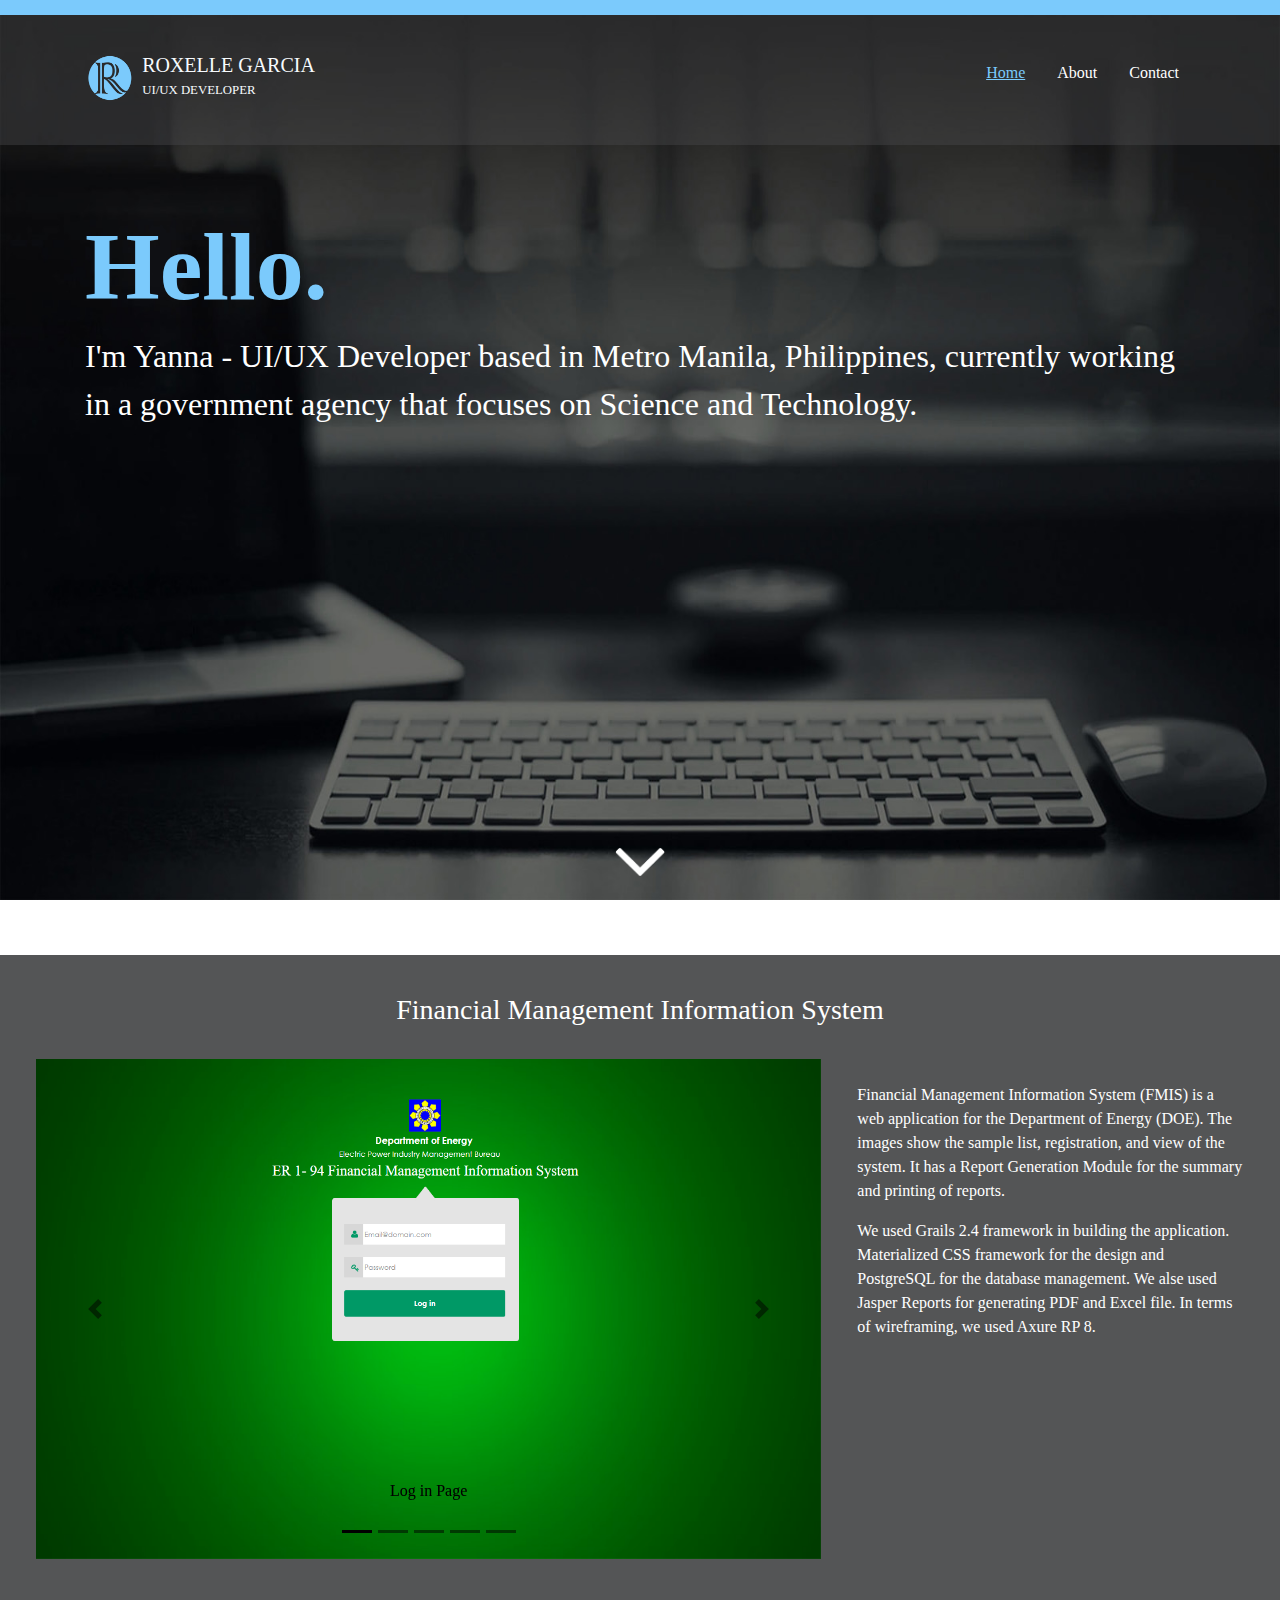
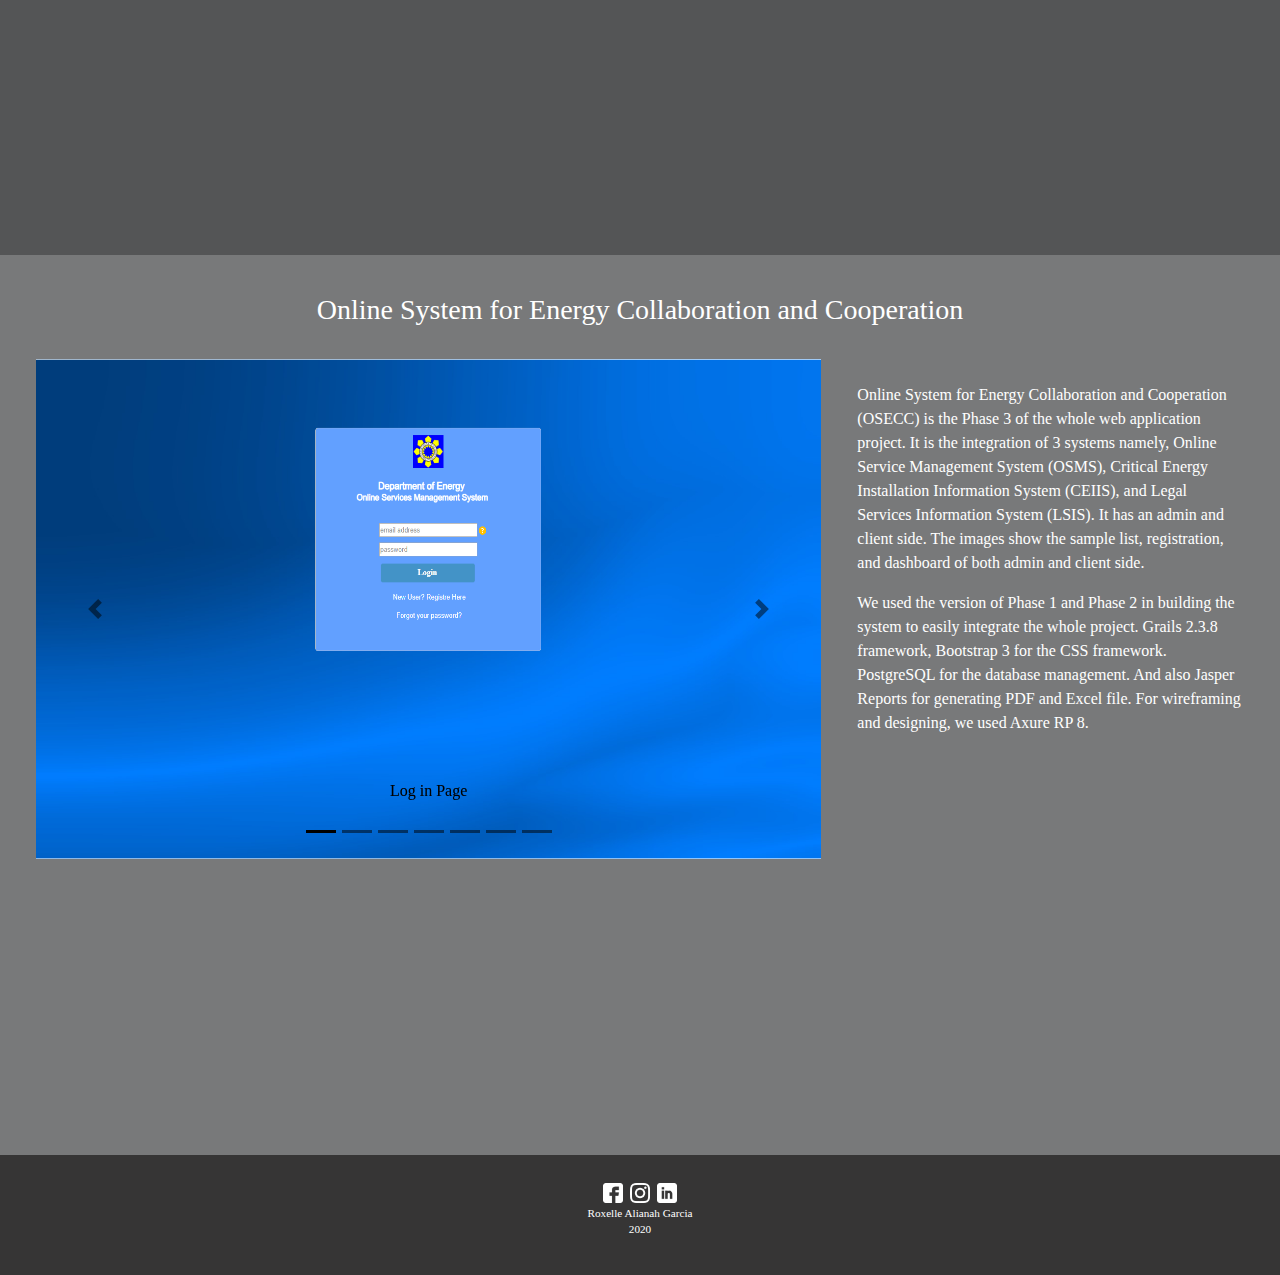
==== index.html @ 97a5bca0 "initial commit" ====
<!DOCTYPE html>
<html>
	<head>
		<title>Home</title>
		<link rel="stylesheet" type="text/css" href="css/bootstrap.css">
		<link rel="stylesheet" type="text/css" href="css/bootstrap.min.css">
		<link rel="stylesheet" type="text/css" href="css/custom.css">
		
		<script type="text/javascript" src="js/jquery.min.js"></script>
		<script type="text/javascript" src="js/bootstrap.js"></script>
		<script type="text/javascript" src="js/bootstrap.min.js"></script>
	</head>
	<body>
		<div class="top-nav-blue"></div>
		<div class="nav-div">
			<div class="container">
				<nav>
					<div class="nav-title">
						<div class="row">
							<div class="col-1">
								<img class="logo" src="img/logo.png">
							</div>
							<div class="col-11 web-title">
								<h5>ROXELLE GARCIA</h5>
								<p>UI/UX DEVELOPER</p>
							</div>
						</div>
					</div>
					<ul class="nav justify-content-end">
						<li class="nav-item">
							<a class="nav-link active-link" href="index.html">Home</a>
						</li>
						<li class="nav-item">
							<a class="nav-link" href="about.html">About</a>
						</li>
						<li class="nav-item">
							<a class="nav-link" href="contact.html">Contact</a>
						</li>
					</ul>
				</nav>
			</div>
		</div>
		<div class="main">
			<div class="container">
				<div class="custom-intro">
					<h1 class="hello"><b>Hello.</b></h1>
					<p class="intro">I'm Yanna - UI/UX Developer based in Metro Manila, Philippines, currently working in a government agency that focuses on Science and Technology.</p>
				</div>
			</div>
			<div class="main-arrow-holder">
				<a href="#fmis" id="arrow-click">
					<img src="img/arrow-down-w.png" class="main-arrow-logo">
				</a>
			</div>
		</div>
		<div id="fmis" class="fmis">
			<div class="fmis-container">
				<div class="row">
					<div class="home-subtitle">
						<h3 class="home-subtitle-label">Financial Management Information System</h3>
					</div>
					<div class="project-carousel-holder">
						<div id="fmis-carousel" class="carousel slide" data-ride="carousel">
							<ul class="carousel-indicators">
								<li data-target="#fmis-carousel" data-slide-to="0" class="active"></li>
								<li data-target="#fmis-carousel" data-slide-to="1"></li>
								<li data-target="#fmis-carousel" data-slide-to="2"></li>
								<li data-target="#fmis-carousel" data-slide-to="3"></li>
								<li data-target="#fmis-carousel" data-slide-to="4"></li>
							</ul>
							<div class="carousel-inner">
								<div class="carousel-item active">
									<img src="img/fmis-5.PNG" class="img-carousel" width="1100" height="500">
									<div class="carousel-caption">
										<p>Log in Page</p>
									</div>   
								</div>
								<div class="carousel-item">
									<img src="img/fmis-1.PNG" class="img-carousel" width="1100" height="500">
									<div class="carousel-caption">
										<p>Dashboard</p>
									</div>   
								</div>
								<div class="carousel-item">
									<img src="img/fmis-2.PNG" class="img-carousel" width="1100" height="500">
									<div class="carousel-caption">
										<p>Registration Page</p>
									</div>   
								</div>
								<div class="carousel-item">
									<img src="img/fmis-3.PNG" class="img-carousel" width="1100" height="500">
									<div class="carousel-caption">
										<p>List Page</p>
									</div>   
								</div>
								<div class="carousel-item">
									<img src="img/fmis-4.PNG" class="img-carousel" width="1100" height="500">
									<div class="carousel-caption">
										<p>View Page</p>
									</div>   
								</div>
							</div>
							<a class="carousel-control-prev" href="#fmis-carousel" data-slide="prev">
								<span class="carousel-control-prev-icon"></span>
							</a>
							<a class="carousel-control-next" href="#fmis-carousel" data-slide="next">
								<span class="carousel-control-next-icon"></span>
							</a>
						</div>
					</div>
					<div class="project-description-holder">
						<p>Financial Management Information System (FMIS) is a web application for the Department of Energy (DOE). The images show the sample list, registration, and view of the system. It has a Report Generation Module for the summary and printing of reports.<p>

						<p>We used Grails 2.4 framework in building the application. Materialized CSS framework for the design and PostgreSQL for the database management. We alse used Jasper Reports for generating PDF and Excel file. In terms of wireframing, we used Axure RP 8.</p>
					</div>
				</div>
				
				
			</div>
		</div>
		<div id="osecc" class="osecc">
			<div class="osecc-container">
				<div class="row">
					<div class="home-subtitle">
						<h3 class="home-subtitle-label">Online System for Energy Collaboration and Cooperation</h3>
					</div>
					<div class="project-carousel-holder">
						<div id="osecc-carousel" class="carousel slide" data-ride="carousel">
							<ul class="carousel-indicators">
								<li data-target="#osecc-carousel" data-slide-to="0" class="active"></li>
								<li data-target="#osecc-carousel" data-slide-to="1"></li>
								<li data-target="#osecc-carousel" data-slide-to="2"></li>
								<li data-target="#osecc-carousel" data-slide-to="3"></li>
								<li data-target="#osecc-carousel" data-slide-to="4"></li>
								<li data-target="#osecc-carousel" data-slide-to="5"></li>
								<li data-target="#osecc-carousel" data-slide-to="6"></li>
							</ul>
							<div class="carousel-inner">
								<div class="carousel-item active">
									<img src="img/osecc-client-3.PNG" class="img-carousel" width="1100" height="500">
									<div class="carousel-caption">
										<p>Log in Page</p>
									</div>   
								</div>
								<div class="carousel-item">
									<img src="img/osecc-admin-1.PNG" class="img-carousel" width="1100" height="500">
									<div class="carousel-caption">
										<p>Dashboard of Admin</p>
									</div>   
								</div>
								<div class="carousel-item">
									<img src="img/osecc-admin-2.PNG" class="img-carousel" width="1100" height="500">
									<div class="carousel-caption">
										<p>Registration Page of Admin</p>
									</div>   
								</div>
								<div class="carousel-item">
									<img src="img/osecc-admin-3.PNG" class="img-carousel" width="1100" height="500">
									<div class="carousel-caption">
										<p>List Page of Admin</p>
									</div>   
								</div>
								<div class="carousel-item">
									<img src="img/osecc-client-1.PNG" class="img-carousel" width="1100" height="500">
									<div class="carousel-caption">
										<p>Home Page of Client</p>
									</div>   
								</div>
								<div class="carousel-item">
									<img src="img/osecc-client-2.PNG" class="img-carousel" width="1100" height="500">
									<div class="carousel-caption">
										<p>Registration Page of Client</p>
									</div>   
								</div>
								<div class="carousel-item">
									<img src="img/osecc-client-4.PNG" class="img-carousel" width="1100" height="500">
									<div class="carousel-caption">
										<p>List Page of Client</p>
									</div>   
								</div>
							</div>
							<a class="carousel-control-prev" href="#osecc-carousel" data-slide="prev">
								<span class="carousel-control-prev-icon"></span>
							</a>
							<a class="carousel-control-next" href="#osecc-carousel" data-slide="next">
								<span class="carousel-control-next-icon"></span>
							</a>
						</div>
					</div>
					<div class="project-description-holder">
						<p>Online System for Energy Collaboration and Cooperation (OSECC) is the Phase 3 of the whole web application project. It is the integration of 3 systems namely, Online Service Management System (OSMS), Critical Energy Installation Information System (CEIIS), and Legal Services Information System (LSIS). It has an admin and client side. The images show the sample list, registration, and dashboard of both admin and client side.<p>

						<p>We used the version of Phase 1 and Phase 2 in building the system to easily integrate the whole project. Grails 2.3.8 framework, Bootstrap 3 for the CSS framework. PostgreSQL for the database management. And also Jasper Reports for generating PDF and Excel file. For wireframing and designing, we used Axure RP 8.</p>
					</div>
				</div>
				
			</div>
		</div>
		<div class="custom-footer">
			<div class="container">
				<div class="custom-footer-content">
					<a href="https://www.facebook.com/roxelle.garcia" target="_blank"><img src="img/w-facebook.png" class="footer-icon"></a>
					<a href="https://www.instagram.com/mystique.letterings" target="_blank"><img src="img/w-instagram.png" class="footer-icon"></a>
					<a href="https://www.linkedin.com/in/roxelle-alianah-garcia" target="_blank"><img src="img/w-linkedin.png" class="footer-icon"></a>
					<p>
						Roxelle Alianah Garcia<br/>
						2020
					</p>
				</div>
			</div>
		</div>

		<script type="text/javascript">
			$(document).ready(function() {
				$('#arrow-click').on('click', function(e) { 
				    e.preventDefault();
				    $('html, body').animate({
				        scrollTop: $( $.attr(this, 'href') ).offset().top
				    }, 500);
				});
			});
		</script>
		
	</body>
</html>
---- css/custom.css ----
body {
	background-image: url('../img/bg.jpg');
	background-size: 100% 100vh;
	background-repeat: no-repeat;
	background-attachment: fixed;
	font-family: "Verdana";
}

.top-nav-blue {
	background: #7bcafc;
	height: 15px;
	width: 100%;
}

.logo {
	height: 50px;
	width: 50px;
}

.web-title {
	padding-left: 4%;
}

.nav-div {
	background: rgba(75, 76, 77, 0.4);
	height: 130px;
	width: 100%;
	padding-top: 3%;
}

.nav-title {
	float: left;
	color: #f7fbfe;
	width: 50%;
}

.nav-title p {
	font-size: 0.8em;
	line-height: 10px;
}

.main-about,
.main {
	padding-top: 5%;
	height: 90vh;
}

.main-arrow-holder {
	width: 100%;
	bottom: 0;
	position: absolute;
}

.main-arrow-logo {
	height: 50px;
	width: 50px;
	margin: auto;
	display: block;
	margin-bottom: 1%;
}

.main-cv {
	padding: 2% 8% 0 8%;
}

.cv-property {
	width: 100%;
}

.hello {
	color: #7bcafc;
	font-size: 6em;
}

.intro {
	color: #ffffff;
	font-size: 2em;
}

.title {
	color: #7bcafc;
	font-size: 2em;
}

.about-body {
	color: #ffffff;
}

.contact-content {
	text-align: center;
}

.sub-title {
	color: #ffffff;
	line-height: 3px;
}

.contact-sub-content {
	color: #ffffff;
	font-size: 1.5em;
	margin-top: 4%;
	width: 100%;
}

.contact-row {
	width: 60%;
	padding-bottom: 1%;
}

.contact-icon {
	height: 50px;
	width: 50px;
}

.about-photo {
	float: left;
	width: 30%;
}

.about-content {
	float: right;
	width: 70%;
}

.photo {
	height: 270px;
	width: 320px;
}

.carousel-caption,
.carousel-indicators,
.carousel-control-next,
.carousel-control-prev {
    filter: invert(100%);
}

.img-carousel {
	width: 100%;
}

.fmis-container,
.osecc-container {
	width: 100%;
	padding: 3% 4% 3% 4%;
}

.fmis,
.osecc {
	 height: 100vh;
	 color: #ffffff;
}

#fmis {
	background: rgba(75, 76, 77, 0.95);
}

#osecc {
	background: rgba(75, 76, 77, 0.75);
}

.home-subtitle {
	text-align: center;
	width: 100%;
}

.project-carousel-holder {
	width: 65%;
	margin-top: 2%;
}

.project-description-holder {
	width: 35%;
	margin-top: 1%;
	padding: 3% 0 0 3%;
}

.custom-footer {
	width: 100%;
	height: 120px;
	background: #363535;
	padding-top: 2%;
	font-size: 0.7em;
	color: #ffffff;
}

.custom-footer-content {
	text-align: center;
}

.footer-icon {
	height: 20px;
	width: 20px;
	margin: 2px;
}

a {
	color: #ffffff;
}

a:hover {
	color: #7bcafc;
}

.active-link {
	color: #7bcafc;
	text-decoration: underline;
}

@media only screen and (max-width: 991px) {
	.main {
		padding-top: 5%;
		height: 100vh;
	}

	.nav-title {
		float: left;
		color: #f7fbfe;
		width: 48%;
	}

	.nav-title p {
		font-size: 0.7em;
		line-height: 10px;
	}

	.nav-link {
		font-size: 1.5em;
	}

	.hello {
		color: #7bcafc;
		font-size: 8em;
	}

	.intro {
		color: #ffffff;
		font-size: 2.8em;
	}

	.web-title {
		padding-left: 10%;
	}

	.fmis,
	.osecc {
		height: inherit;
		color: #ffffff;
	}

	.project-carousel-holder {
		width: 100%;
		margin-top: 2%;
	}

	.project-description-holder {
		width: 100%;
		margin-top: -5px;
		padding-left: 0;
		font-size: 2em;
	}

	.home-subtitle-label {
		font-size: 3em;
	}

	.main-about {
		padding-top: 0;
		padding-bottom: 3%;
		height: inherit;
	}

	.about-photo {
		float: left;
		width: 100%;
	}
	
	.about-content {
		float: left;
		width: 100%;
		font-size: 2em;
	}
	
	.photo {
		height: 680px;
		width: 780px;
		margin-top: 5%;
	}

	.btn-cv {
		font-size: 1.5em;
		margin-top: 2%;
	}

	.main-cv {
		padding: 2% 2% 0 2%;
	}
}

@media only screen and (max-height: 550px) {
	.main-arrow-holder {
		width: 100%;
		margin-top: 5%;
		position: relative;
	}

	.main {
		padding-top: 5%;
		height: inherit;
	}

	.nav-title {
		float: left;
		color: #f7fbfe;
		width: 48%;
	}

	.nav-title p {
		font-size: 0.7em;
		line-height: 10px;
	}

	.nav-link {
		font-size: 1.5em;
	}

	.web-title {
		padding-left: 10%;
	}

	.fmis,
	.osecc {
		height: inherit;
		color: #ffffff;
	}

	.project-carousel-holder {
		width: 100%;
		margin-top: 2%;
	}

	.project-description-holder {
		width: 100%;
		margin-top: -5px;
		padding-left: 0;
		font-size: 2em;
	}

	.home-subtitle-label {
		font-size: 3em;
	}

	.main-about {
		padding-top: 0;
		padding-bottom: 3%;
		height: inherit;
	}

	.about-photo {
		float: left;
		width: 100%;
	}
	
	.about-content {
		float: left;
		width: 100%;
		font-size: 2em;
	}
	
	.photo {
		height: 680px;
		width: 780px;
	}

	.btn-cv {
		font-size: 1.5em;
		margin-top: 2%;
	}

}
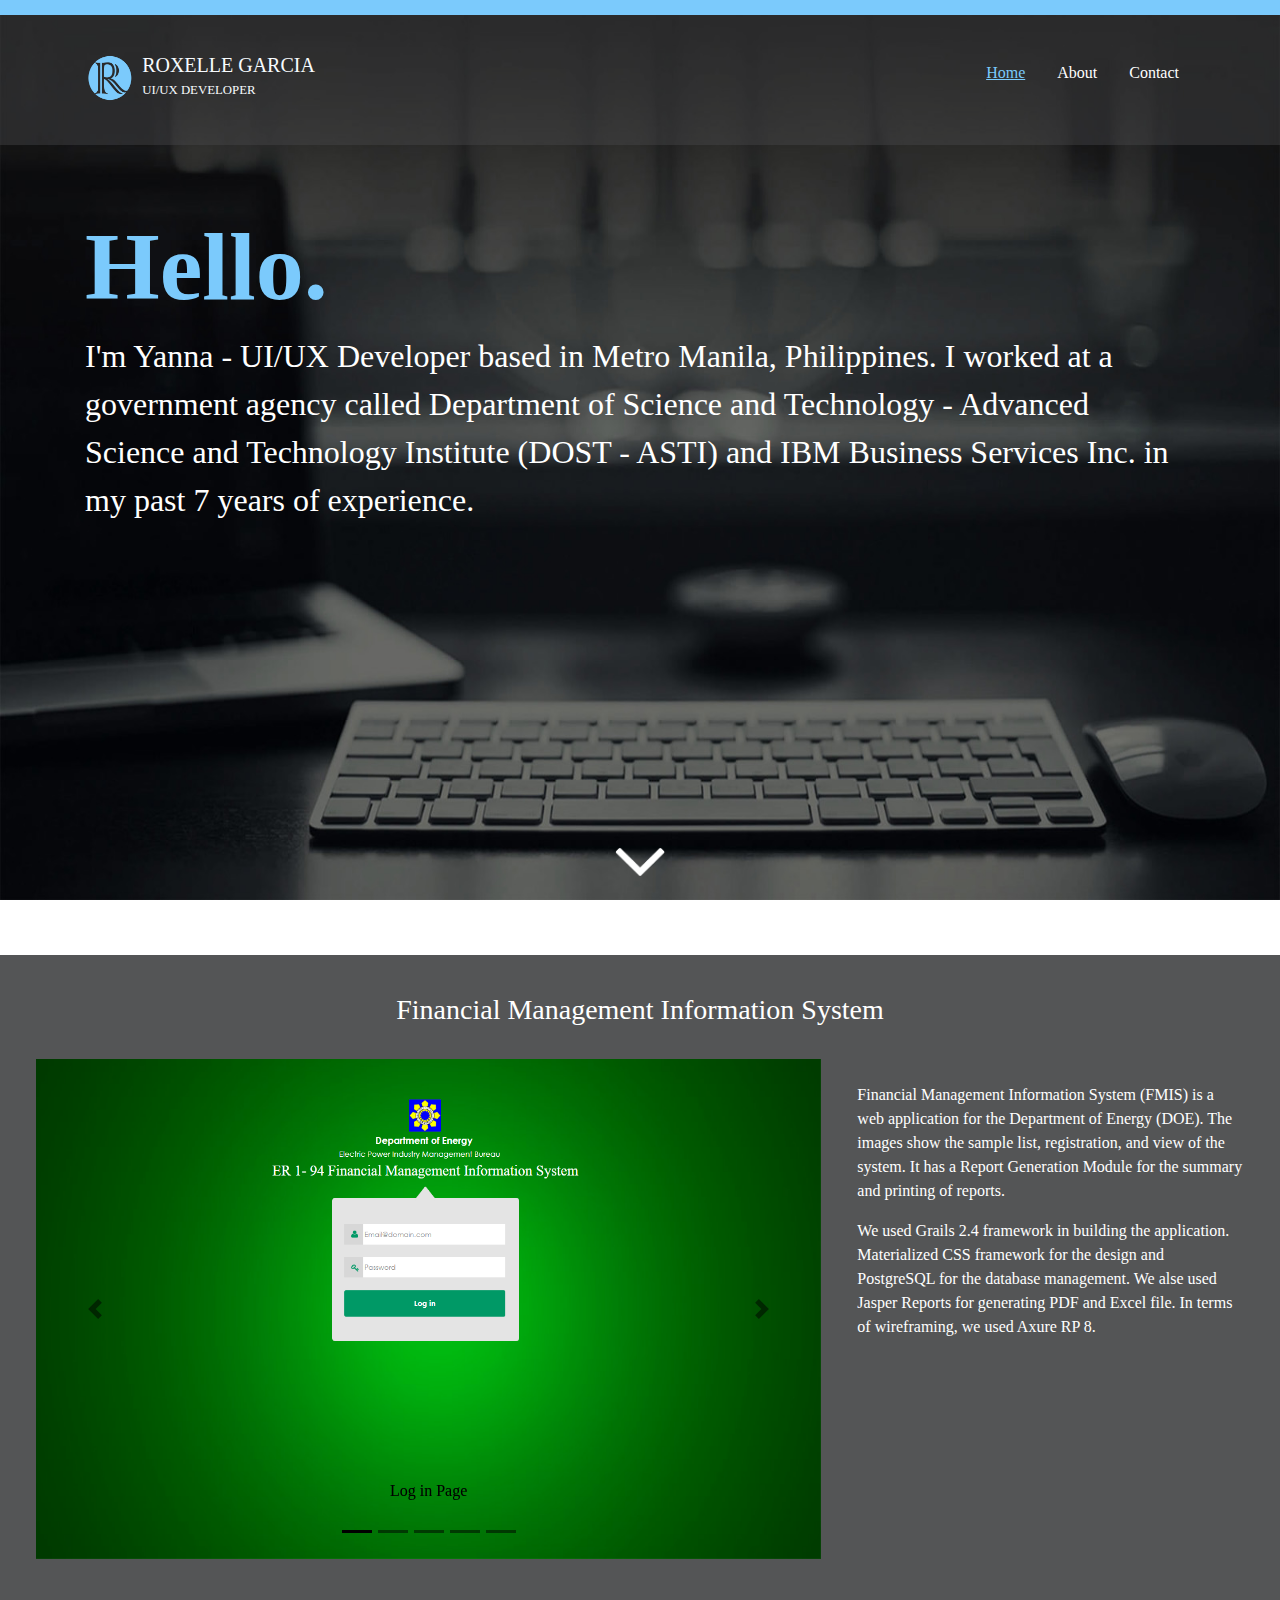
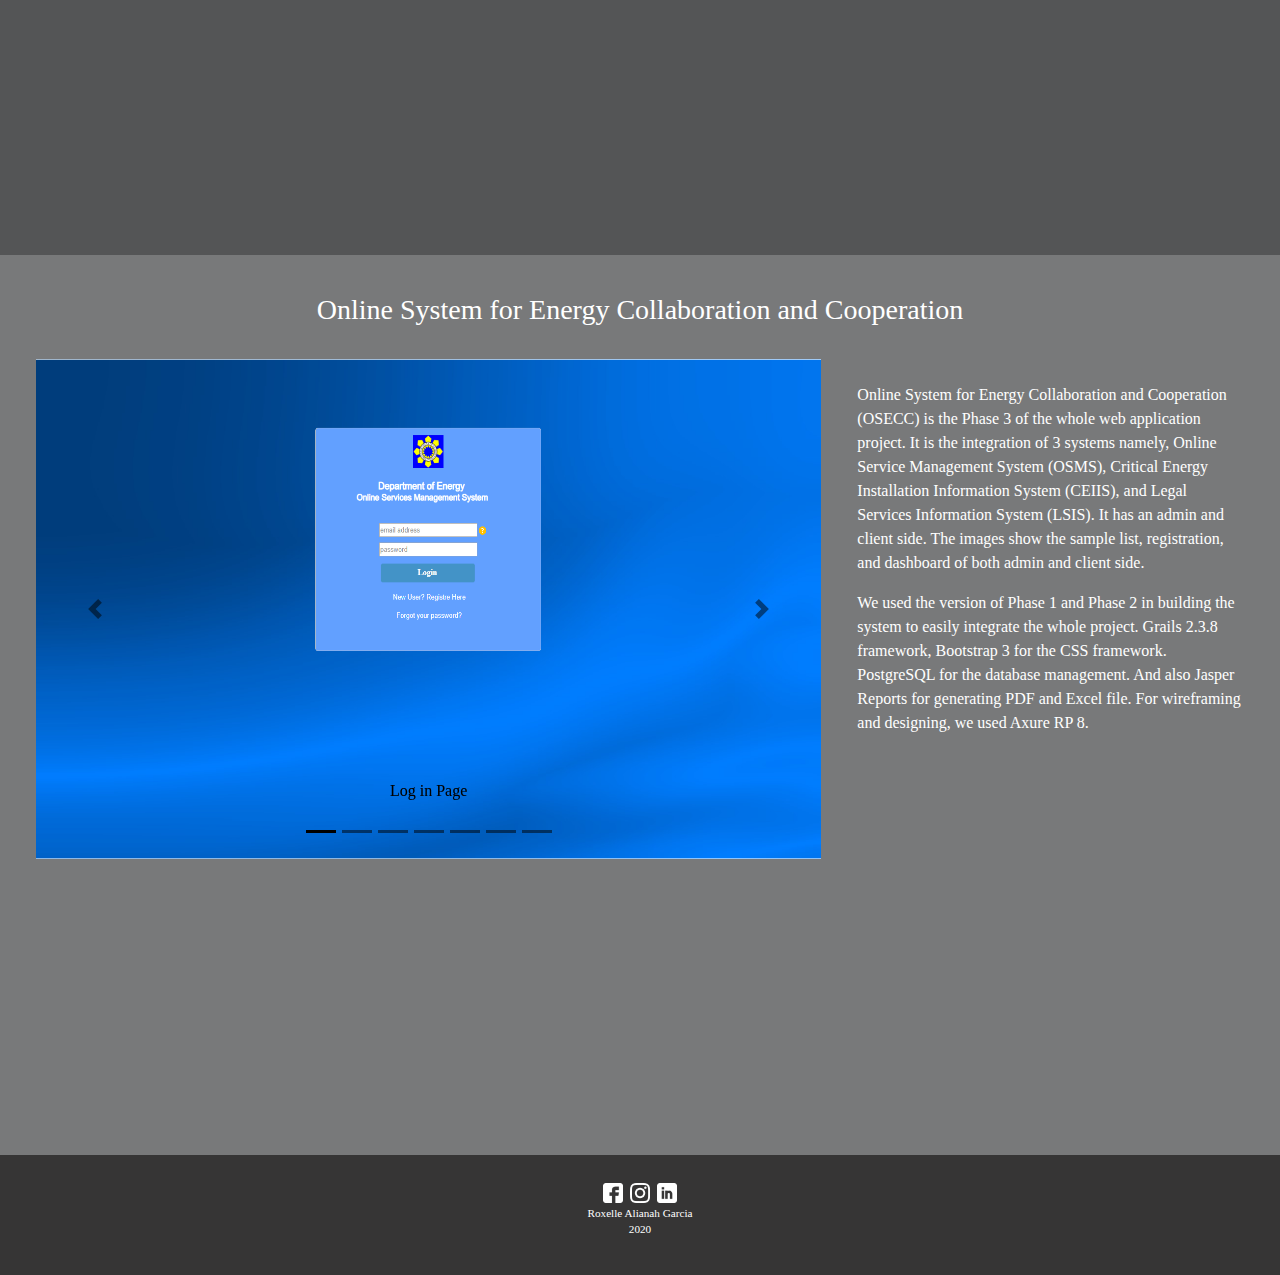
==== commit 5728ae46: "Update index.html" ====
--- a/index.html
+++ b/index.html
@@ -44,7 +44,9 @@
 			<div class="container">
 				<div class="custom-intro">
 					<h1 class="hello"><b>Hello.</b></h1>
-					<p class="intro">I'm Yanna - UI/UX Developer based in Metro Manila, Philippines, currently working in a government agency that focuses on Science and Technology.</p>
+					<p class="intro">I'm Yanna - UI/UX Developer based in Metro Manila, Philippines. I worked at a government agency called Department of Science and Technology - Advanced 
+						Science and Technology Institute (DOST - ASTI) and IBM Business Services Inc. in my past 7 years of experience.
+					</p>
 				</div>
 			</div>
 			<div class="main-arrow-holder">
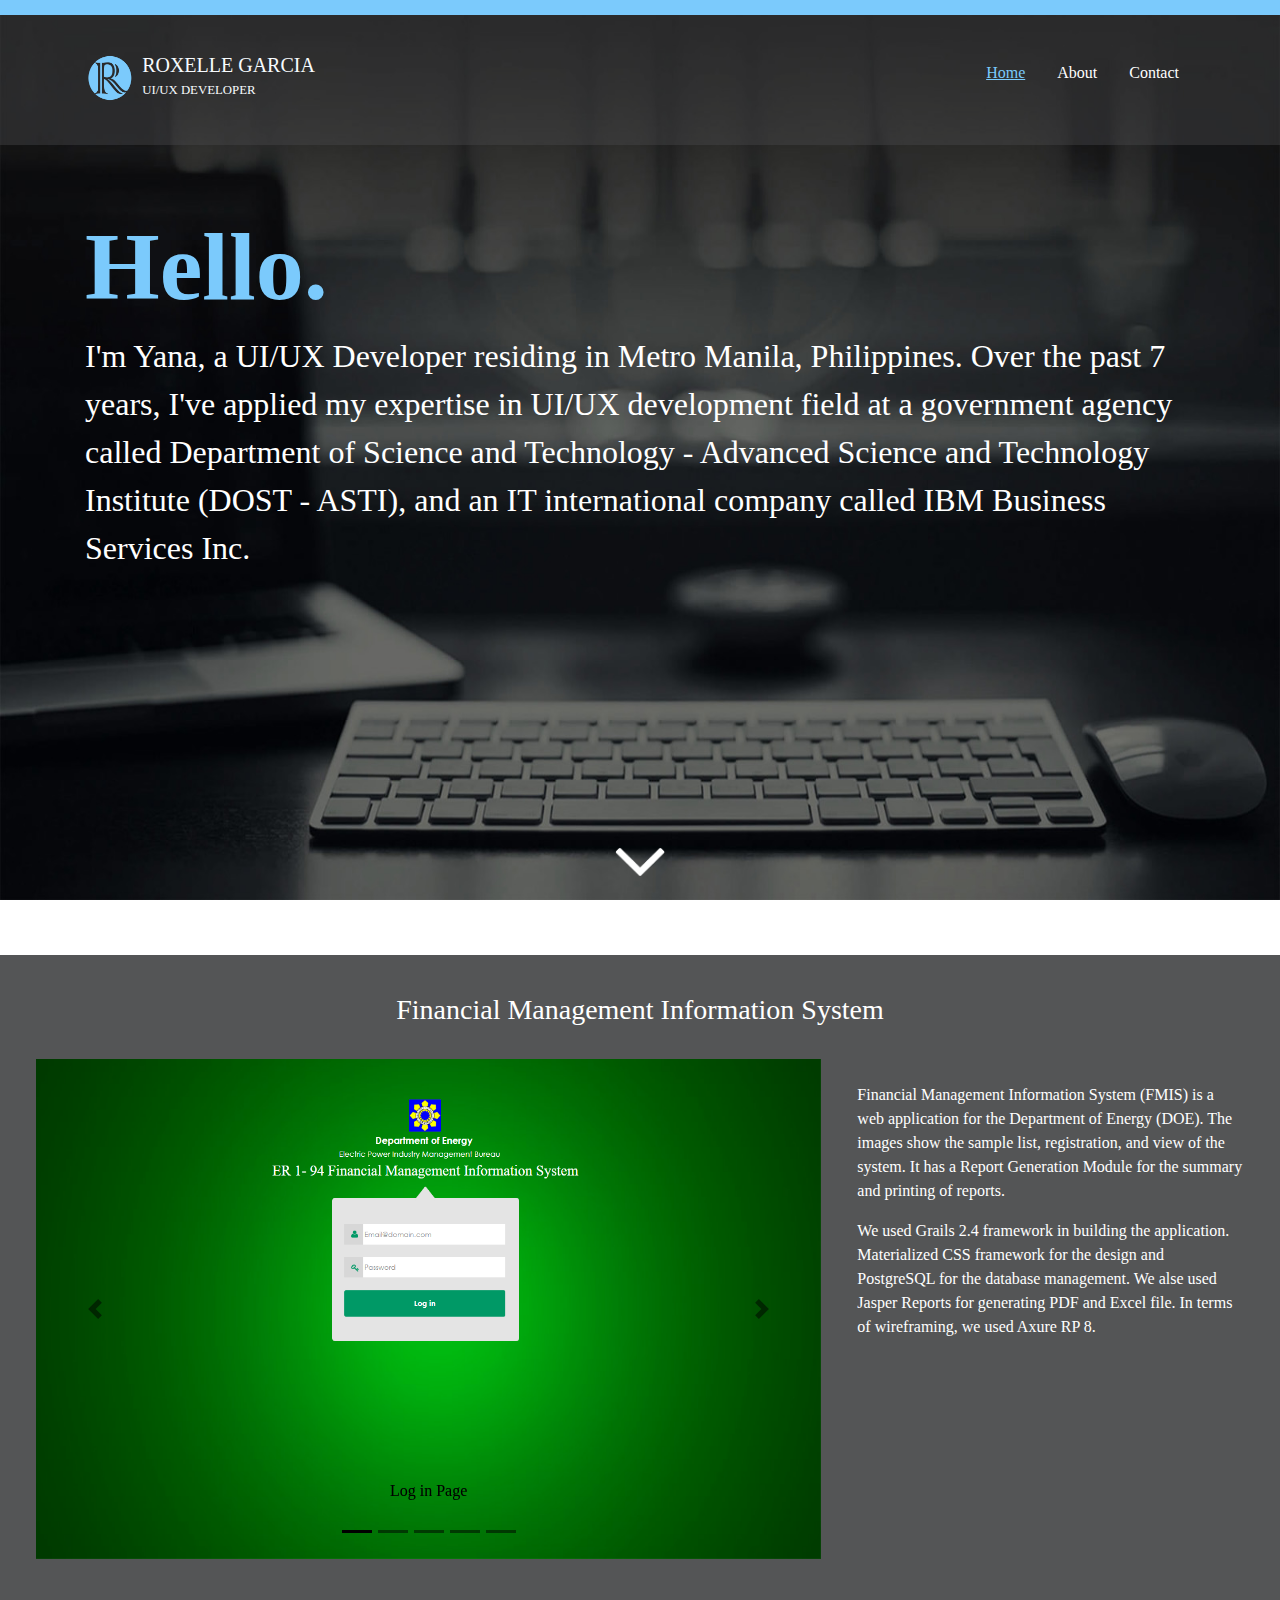
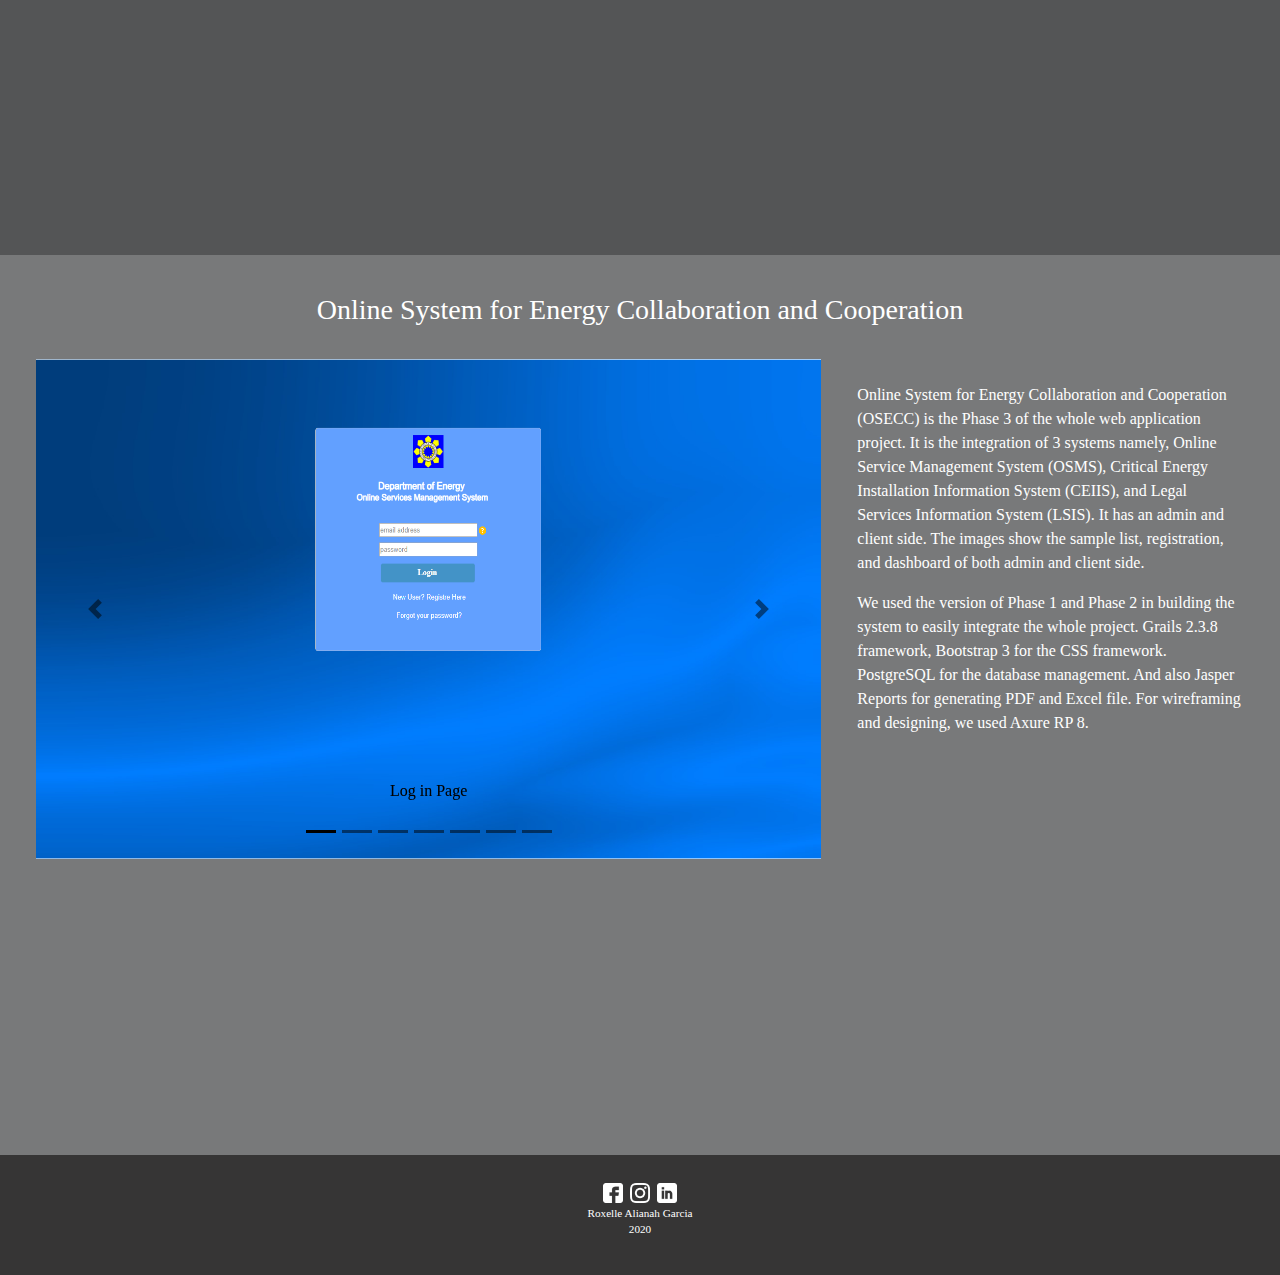
==== commit 363a8b51: "updated info" ====
--- a/index.html
+++ b/index.html
@@ -44,8 +44,11 @@
 			<div class="container">
 				<div class="custom-intro">
 					<h1 class="hello"><b>Hello.</b></h1>
-					<p class="intro">I'm Yanna - UI/UX Developer based in Metro Manila, Philippines. I worked at a government agency called Department of Science and Technology - Advanced 
-						Science and Technology Institute (DOST - ASTI) and IBM Business Services Inc. in my past 7 years of experience.
+					<p class="intro">
+						I'm Yana, a UI/UX Developer residing in Metro Manila, Philippines. 
+						Over the past 7 years, I've applied my expertise in UI/UX development field at a government agency called 
+						Department of Science and Technology - Advanced Science and Technology Institute (DOST - ASTI), 
+						and an IT international company called IBM Business Services Inc.
 					</p>
 				</div>
 			</div>
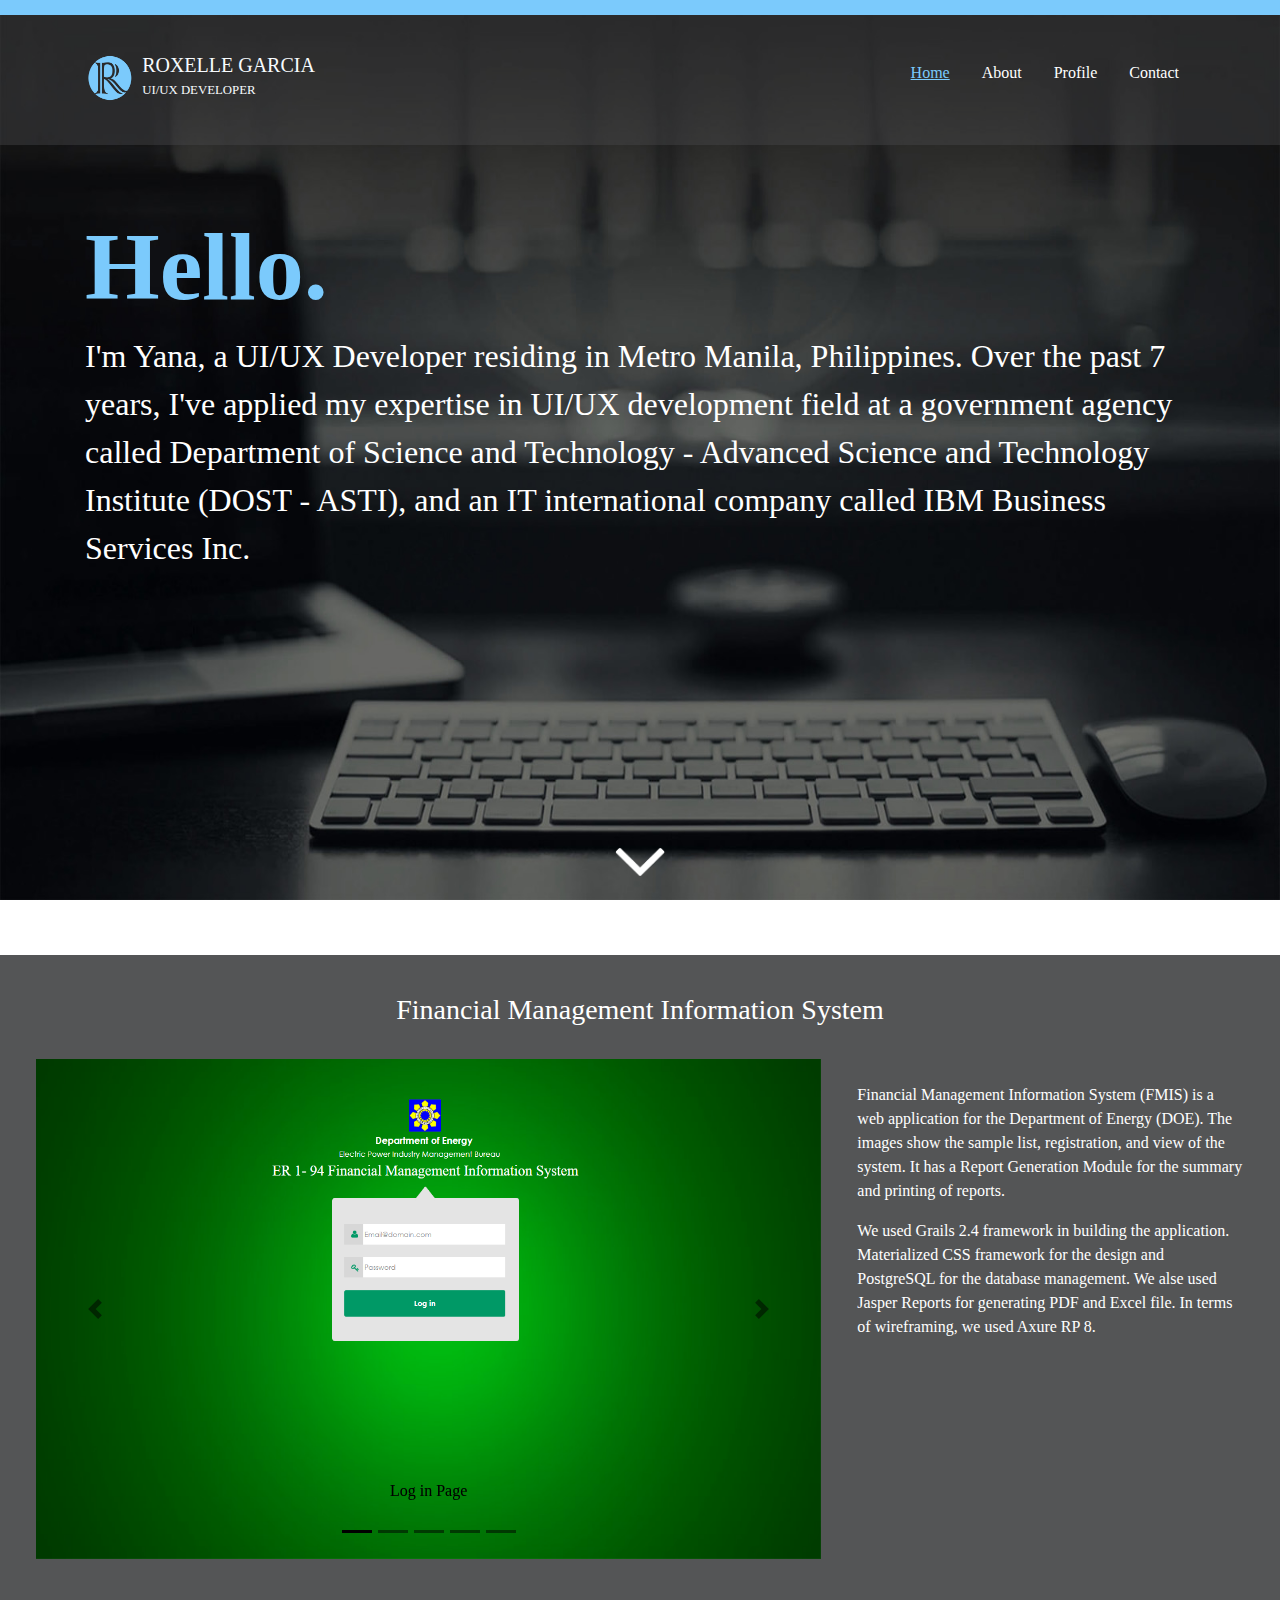
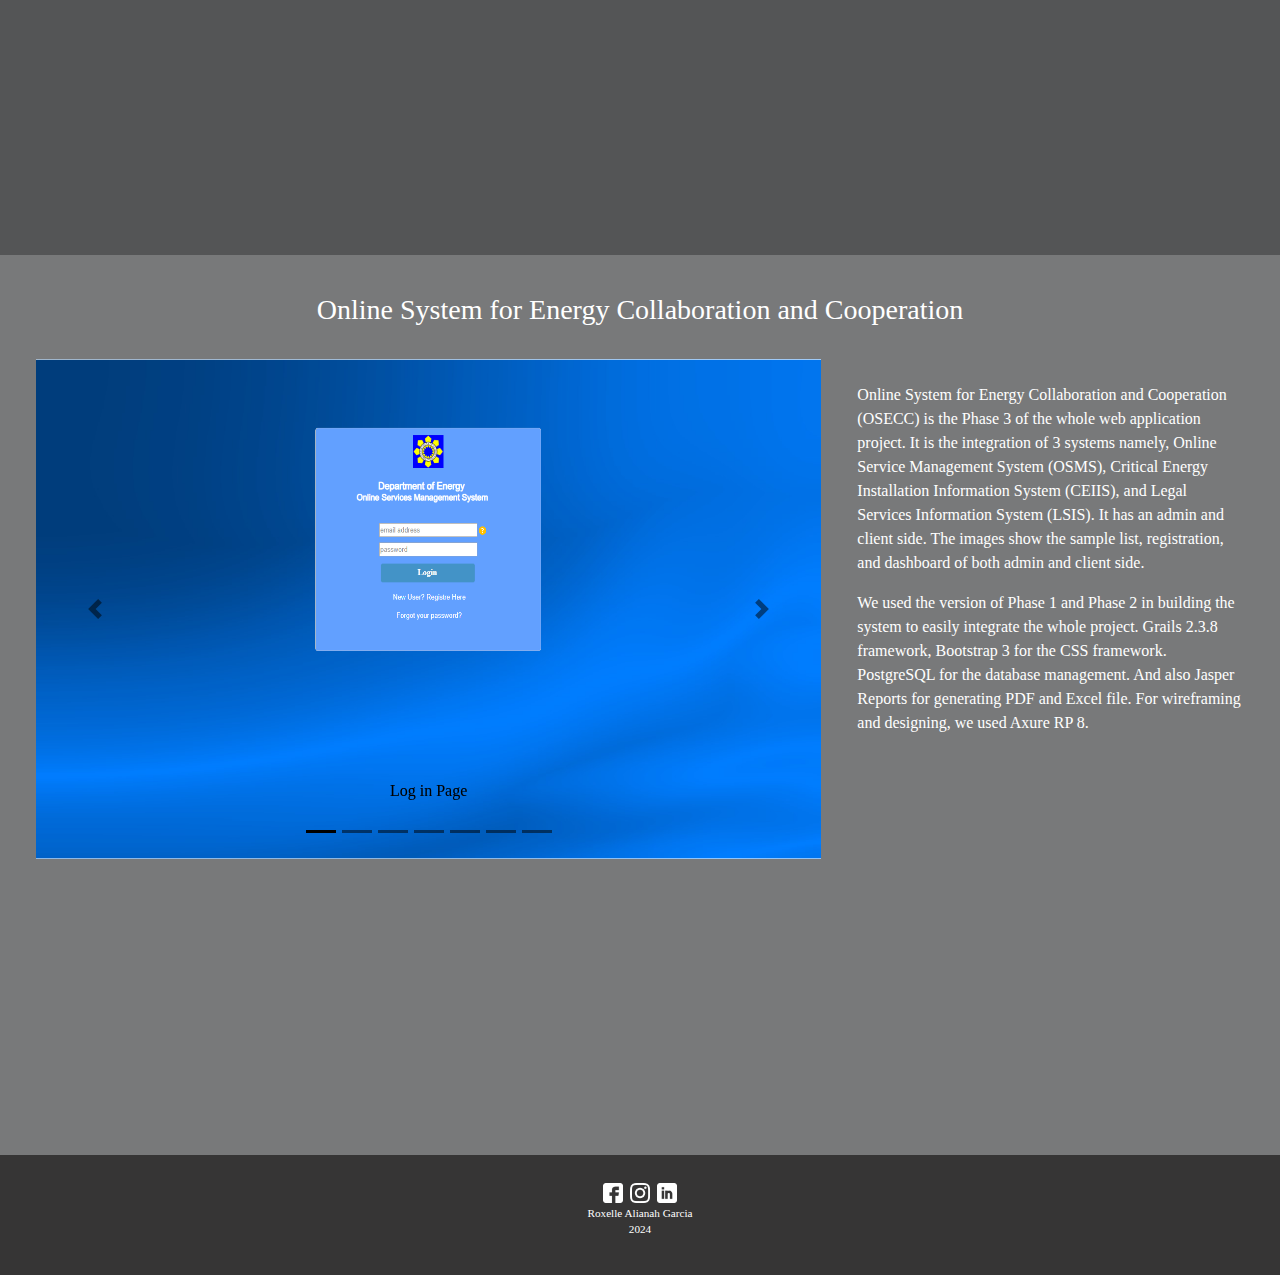
==== commit 3a907e20: "updated content, added profile" ====
--- a/index.html
+++ b/index.html
@@ -34,6 +34,9 @@
 							<a class="nav-link" href="about.html">About</a>
 						</li>
 						<li class="nav-item">
+							<a class="nav-link" href="profile.html">Profile</a>
+						</li>
+						<li class="nav-item">
 							<a class="nav-link" href="contact.html">Contact</a>
 						</li>
 					</ul>
@@ -205,11 +208,11 @@
 			<div class="container">
 				<div class="custom-footer-content">
 					<a href="https://www.facebook.com/roxelle.garcia" target="_blank"><img src="img/w-facebook.png" class="footer-icon"></a>
-					<a href="https://www.instagram.com/mystique.letterings" target="_blank"><img src="img/w-instagram.png" class="footer-icon"></a>
+					<a href="https://www.instagram.com/mystique.arts" target="_blank"><img src="img/w-instagram.png" class="footer-icon"></a>
 					<a href="https://www.linkedin.com/in/roxelle-alianah-garcia" target="_blank"><img src="img/w-linkedin.png" class="footer-icon"></a>
 					<p>
 						Roxelle Alianah Garcia<br/>
-						2020
+						2024
 					</p>
 				</div>
 			</div>
--- a/css/custom.css
+++ b/css/custom.css
@@ -59,6 +59,14 @@
 	margin-bottom: 1%;
 }
 
+.profile-nav {
+	/* height: 50px; */
+	width: 100%;
+	margin: auto;
+	display: block;
+	margin-bottom: 1%;
+}
+
 .main-cv {
 	padding: 2% 8% 0 8%;
 }
